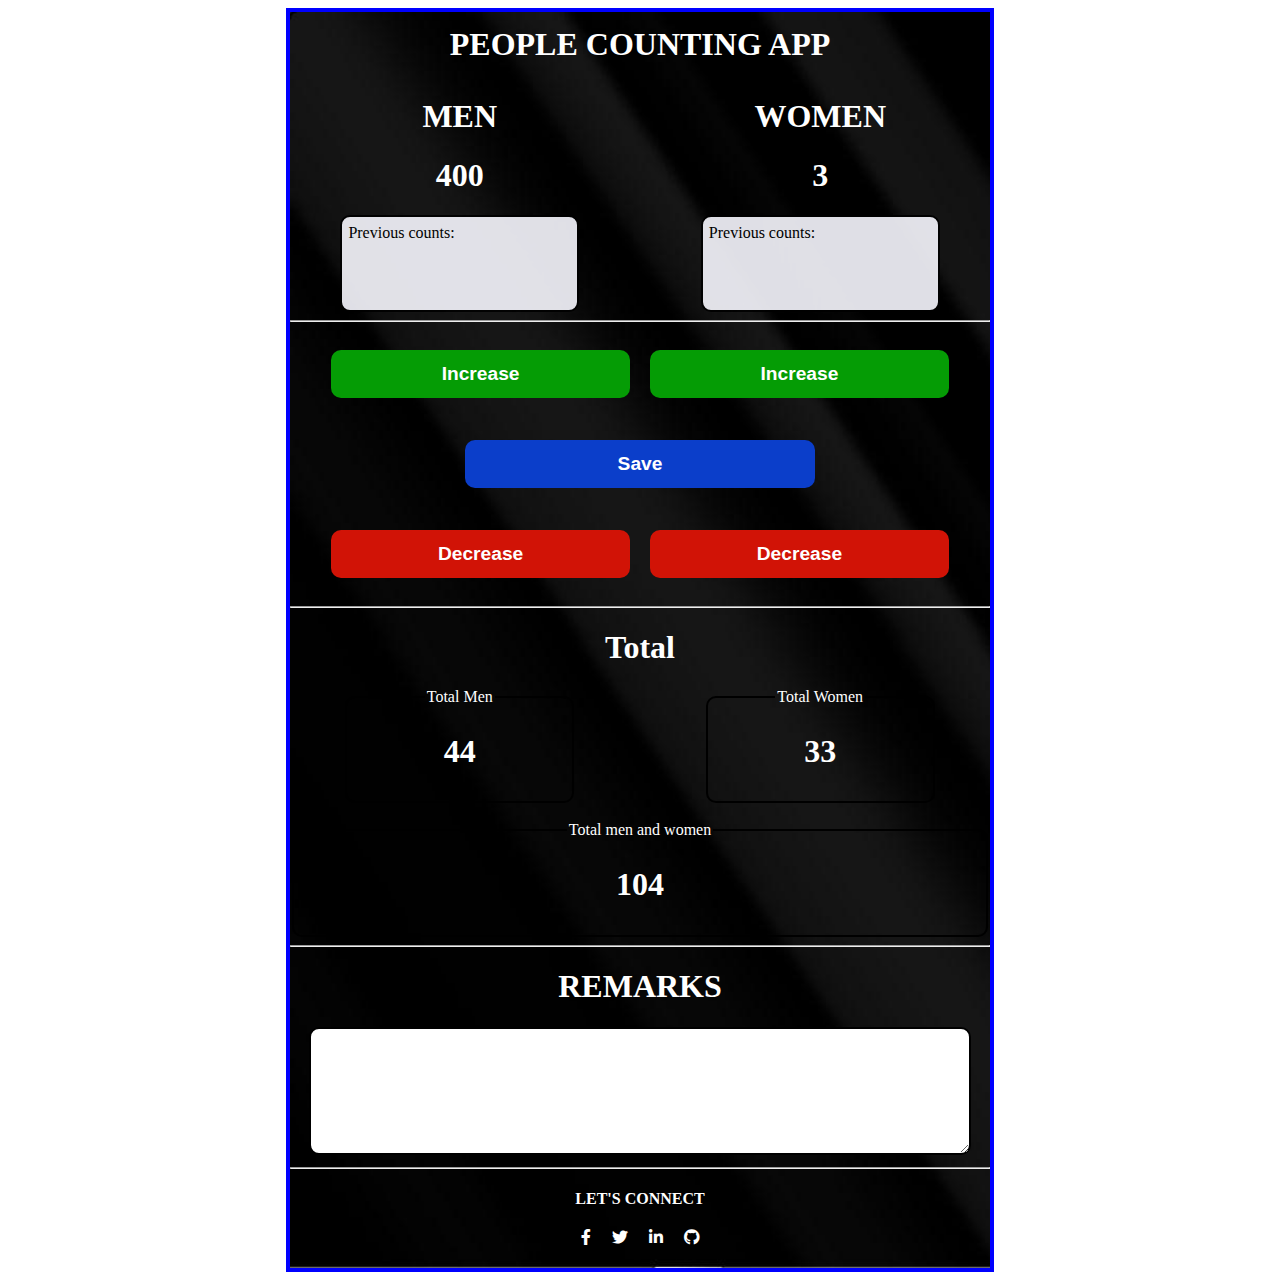
==== counterApp/index.html @ dd825477 "I completed the html and css code of this app." ====
<!DOCTYPE html>
<html lang="en">

<head>
  <meta charset="utf-8" />
  <meta name= "viewport" content="width=device-width, initial-scale=1.0" />
  <meta name="description" content= "Counting app for attendance" />
  <meta http-equiv="X-UA-Compatible" content="ie=edge">
  <link rel="stylesheet" href="styles.css" />
  <link rel="stylesheet" href="https://use.fontawesome.com/releases/v5.8.2/css/all.css"/>

  <title>
        Counting App for two genders.
    </title>
  </head>


  <main>

  <body>
    <script src="index.js"></script>

  <h1 id="title">
    PEOPLE COUNTING APP
  </h1>

  <section id="top-screen">
            <div class="men-screen">
                <h1 id="men"> MEN </h1>
                <h1 id="count-men" contenteditable="true">400</h1>
                <p id="previous-men-count"> Previous counts:</p>
            </div>


            <div class="women-screen">
                <h1 id="womemen"> WOMEN </h1>
                <h1 id="count-women">3</h1>
                <p id="previous-women-count"> Previous counts:</p> 
            </div>
  </section>


  <hr>
  <section>
            <div class="increment-btns">
                <button id="men-increase-btn" onclick=""> Increase</button>
                <button id="women-increase-btn" onclick=""> Increase</button>

            </div>

            <div class="save-btn">
                <button id="Save-men-women-btn" onclick=""> Save</button>
                
            </div>

            <div class="decrement-btns">
                <button id="men-decrease-btn" onclick=""> Decrease</button>
                <button id="women-decrease-btn" onclick=""> Decrease</button>
            </div>

  </section>


    <hr>
<section>
            <h1>Total</h1>

                <div class="total">
                        <div id="men-total"> 
                            <fieldset>
                                <legend>Total Men</legend>
                                <h1 id="men-total-count"> 44 </h1>
                            </fieldset>
                        </div> 

                
                        <div id="women-total">
                            <fieldset>
                                <legend>Total Women</legend>
                                <h1 id="women-total-count"> 33 </h1>
                            </fieldset>
                            
                        
                         </div>
                    
                </div>

                <br>

                <fieldset>
                    <legend>Total men and women</legend>
                    <h1 id="men-and-women-total-count"> 104 </h1>
                </fieldset>

 </section>  


    <hr>

 <section>
        
                <h1> REMARKS</h1>
                <textarea id="remarks" type="text" placeholder="e.g last count was lady in red" > </textarea>
            
        


 </section>       
  
  </body>

  <hr>

  <footer>

        <h4>LET'S CONNECT</h4>

    <div class="social-icons">

        <a href="https://web.facebook.com/lewis.zigede/" target="_blank">
        <i class="fab fa-facebook-f"></i>
        </a>
        
        <a href="https://twitter.com/lewis_zig/" target="_blank"> 
        <i class="fab fa-twitter"></i>
        </a>
        
    
        <a href="https://www.linkedin.com/in/zigede-lewis-11b387131/" target="_blank"> 
        <i class="fab fa-linkedin-in"></i>
        </a>

        <a href="https://github.com/ziglewis" target="_blank"> 
            <i class="fab fa-github"></i>
            </a>
            </div>
        
    </div>

  </footer>

</main>





  </html>
---- counterApp/styles.css ----
*{
    text-align: center;
    justify-content: center;
    color: white;
}

main{
    width: 700px;
    margin: auto;
    border: 4px solid blue;
    background-image: url("back-33.jpg");
    background-size: cover;
    background-repeat: no-repeat;

}

#title{
    margin: 2% auto;
}

#top-screen {
    display: flex;
    gap: 3%
}

.men-screen, .women-screen {

    width: calc(100% /2.2);
    margin: auto;
    
}

#previous-men-count, #previous-women-count{

    width: 70%;
    height: 5rem;
    border:2px solid black;
    text-align: left;
    margin: auto;
    border-radius: 10px;
    background-color: ghostwhite;
    opacity: 0.9;
    padding: 2%;
    overflow-y: auto;
    color: black;

}

.increment-btns, .decrement-btns {
    
    display: flex;
    flex-direction: row;
    align-content:space-around;
    margin: 4% 1%;
    gap: 3%;
}

#Save-men-women-btn{
    margin: 2% auto;
    width: 50%;
    background-color: rgb(11, 62, 202);
    height: 3rem;
    border-radius: 10px;
    border: none;
    font-size: larger;
    font-weight: bolder;
}

#Save-men-women-btn:hover{
    background-color: rgb(11, 75, 231);
}

#men-increase-btn, #women-increase-btn {

    width: calc(100% /2.3);
    background-color: rgb(5, 156, 5);
    height: 3rem;
    border-radius: 10px;
    border: none;
    font-size: larger;
    font-weight: bolder 


}

#men-decrease-btn, #women-decrease-btn {

    width: calc(100% /2.3);
    background-color: rgb(209, 19, 6);
    height: 3rem;
    border-radius: 10px;
    border: none;
    font-size: larger;
    font-weight: bolder 

}

.total{
    display: flex;
    gap: 3%;

}

#men-total, #women-total {

    width: calc(100% /3);
    margin: auto;

}

fieldset{
    border:2px solid black;
    border-radius: 10px;
}

#remarks {
    height: 6rem;
    width: 90%;
    margin: auto;
    text-align: left;
    padding: 2%;
    border:2px solid black;
    border-radius: 10px;
    color: black;



}

.social-icons {
    display: flex;
    gap: 3%;
    margin-bottom: 3%;
}

@media (max-width:700px){

    main{
        width: 100%;
        margin: 0px;
        box-sizing: border-box;
}
}
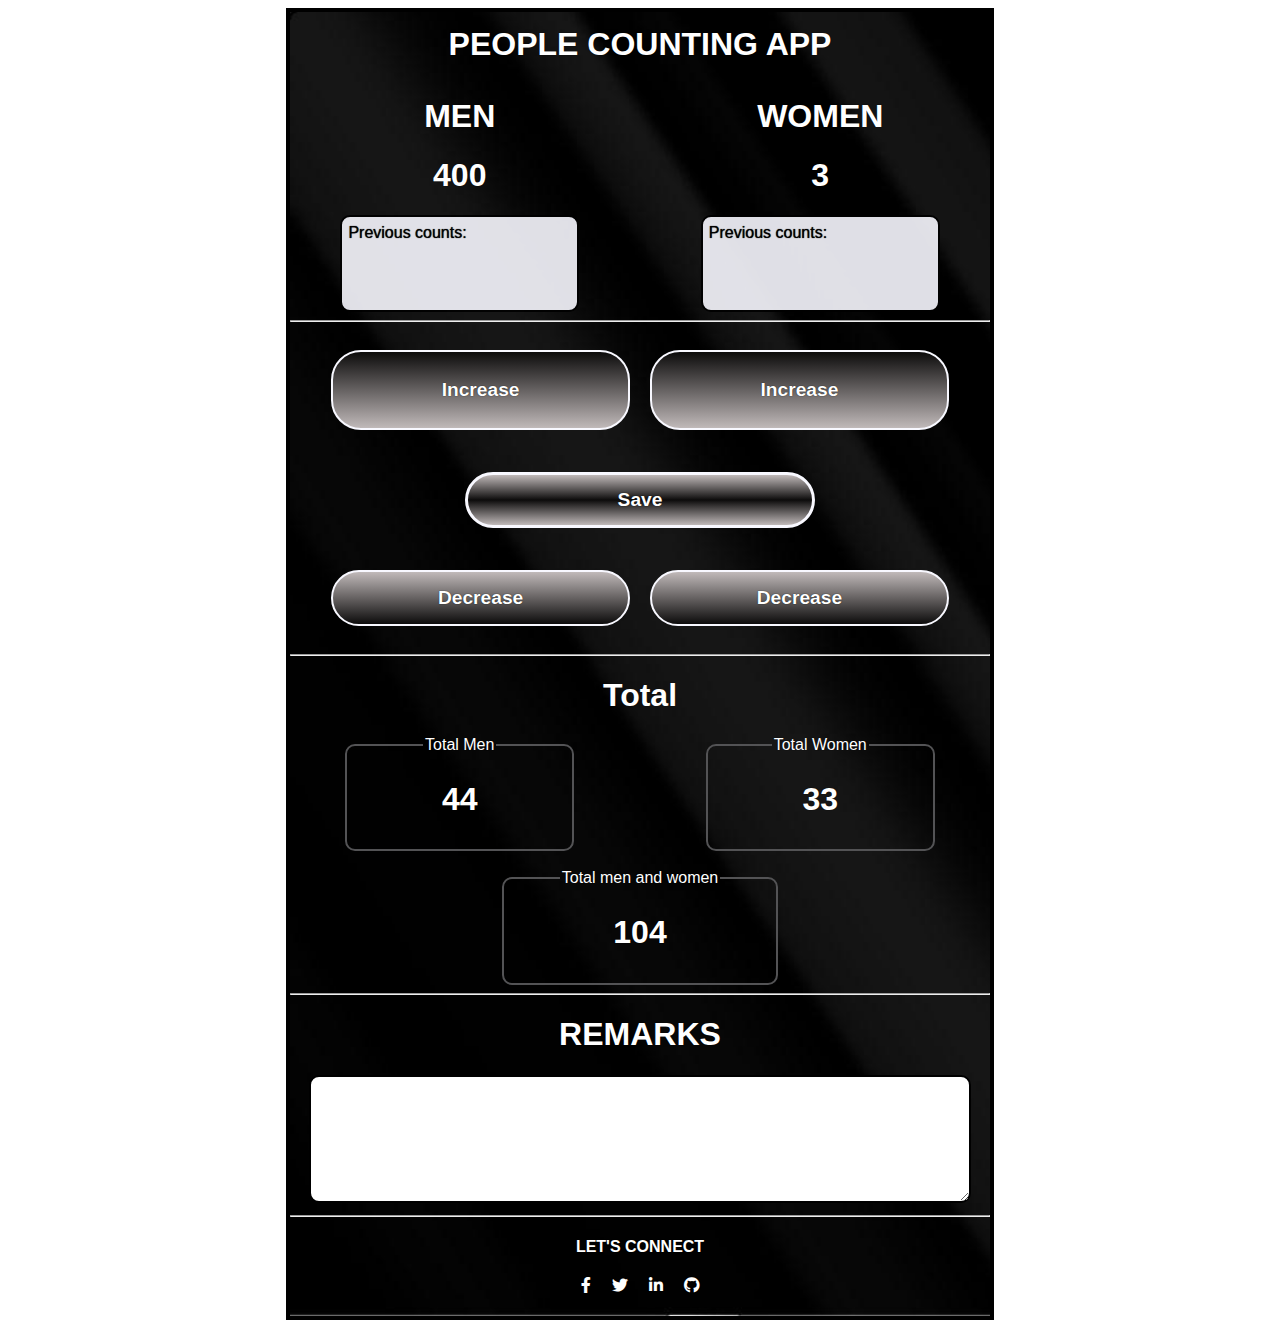
==== commit 8b37e5da: "i edited styles.css" ====
--- a/counterApp/index.html
+++ b/counterApp/index.html
@@ -27,14 +27,15 @@
   <section id="top-screen">
             <div class="men-screen">
                 <h1 id="men"> MEN </h1>
-                <h1 id="count-men" contenteditable="true">400</h1>
+                <h1 id="men-count" contenteditable="true">400</h1>
                 <p id="previous-men-count"> Previous counts:</p>
+            
             </div>
 
 
             <div class="women-screen">
                 <h1 id="womemen"> WOMEN </h1>
-                <h1 id="count-women">3</h1>
+                <h1 id="women-count">3</h1>
                 <p id="previous-women-count"> Previous counts:</p> 
             </div>
   </section>
@@ -86,11 +87,12 @@
                 </div>
 
                 <br>
-
-                <fieldset>
-                    <legend>Total men and women</legend>
-                    <h1 id="men-and-women-total-count"> 104 </h1>
-                </fieldset>
+                <div id="men-and-women-total">
+                        <fieldset>
+                            <legend>Total men and women</legend>
+                            <h1 id="men-and-women-total-count"> 104 </h1>
+                        </fieldset>
+                </div>
 
  </section>  
 
--- a/counterApp/styles.css
+++ b/counterApp/styles.css
@@ -6,12 +6,14 @@
     text-align: center;
     justify-content: center;
     color: white;
+    font-family: 'Lucida Sans', 'Lucida Sans Regular', 'Lucida Grande', 'Lucida Sans Unicode', Geneva, Verdana, sans-serif;
+    text-shadow: 0px 0px 1px black;
 }
 
 main{
     width: 700px;
     margin: auto;
-    border: 4px solid blue;
+    border: 4px solid black;
     background-image: url("back-33.jpg");
     background-size: cover;
     background-repeat: no-repeat;
@@ -31,6 +33,12 @@
 
     width: calc(100% /2.2);
     margin: auto;
+    
+}
+
+#men-count, #women-count {
+    font-size:2rem;
+    font-weight: bolder;
     
 }
 
@@ -62,38 +70,43 @@
 #Save-men-women-btn{
     margin: 2% auto;
     width: 50%;
-    background-color: rgb(11, 62, 202);
-    height: 3rem;
-    border-radius: 10px;
-    border: none;
+    background: linear-gradient(rgb(192, 185, 185),rgb(12, 11, 11), rgb(192, 185, 185));
+    height: 3.5rem;
+    border-radius: 30px;
+    border: 3px solid ghostwhite;
     font-size: larger;
     font-weight: bolder;
 }
 
 #Save-men-women-btn:hover{
-    background-color: rgb(11, 75, 231);
+    background: linear-gradient(rgb(192, 185, 185), rgb(226, 221, 221));
 }
 
 #men-increase-btn, #women-increase-btn {
 
     width: calc(100% /2.3);
-    background-color: rgb(5, 156, 5);
-    height: 3rem;
-    border-radius: 10px;
-    border: none;
+    background: linear-gradient(rgb(12, 11, 11), rgb(192, 185, 185));
+    height: 5rem;
+    border-radius: 30px;
+    border: 2px solid ghostwhite;
     font-size: larger;
     font-weight: bolder 
 
 
 }
 
+#men-increase-btn:hover, #women-increase-btn:hover, #men-decrease-btn:hover, #women-decrease-btn:hover{
+    background: linear-gradient(rgb(192, 185, 185), rgb(226, 221, 221));
+   
+}
+
 #men-decrease-btn, #women-decrease-btn {
 
     width: calc(100% /2.3);
-    background-color: rgb(209, 19, 6);
-    height: 3rem;
-    border-radius: 10px;
-    border: none;
+    background: linear-gradient(rgb(192, 185, 185),rgb(12, 11, 11) );
+    height: 3.5rem;
+    border-radius: 30px;
+    border: 2px solid ghostwhite;
     font-size: larger;
     font-weight: bolder 
 
@@ -109,11 +122,19 @@
 
     width: calc(100% /3);
     margin: auto;
+    
+
+}
+#men-and-women-total{
+
+    width: calc(100% /2.5);
+    margin: auto;
+   
 
 }
 
 fieldset{
-    border:2px solid black;
+    border:2px solid rgb(83, 83, 85);
     border-radius: 10px;
 }
 
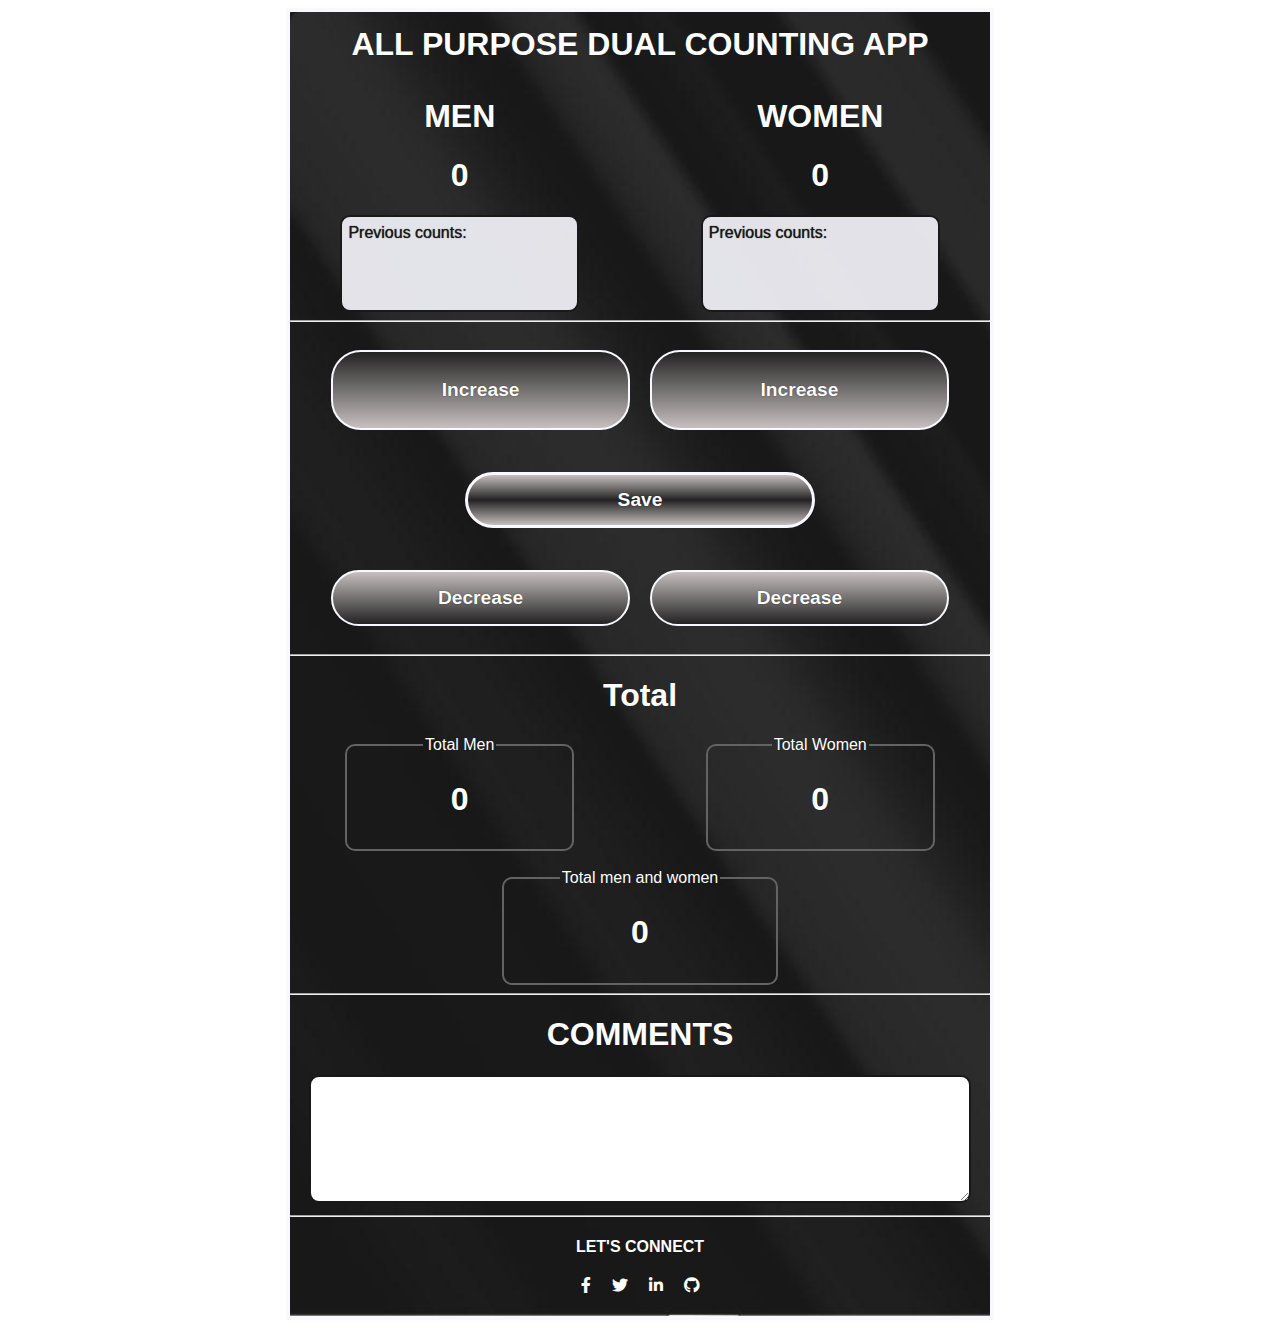
==== commit 560d8db1: "I completed the JS file" ====
--- a/counterApp/index.html
+++ b/counterApp/index.html
@@ -1,3 +1,5 @@
+
+
 <!DOCTYPE html>
 <html lang="en">
 
@@ -9,8 +11,10 @@
   <link rel="stylesheet" href="styles.css" />
   <link rel="stylesheet" href="https://use.fontawesome.com/releases/v5.8.2/css/all.css"/>
 
+  
+
   <title>
-        Counting App for two genders.
+        Counting App for two groups.
     </title>
   </head>
 
@@ -18,25 +22,26 @@
   <main>
 
   <body>
-    <script src="index.js"></script>
+    
 
   <h1 id="title">
-    PEOPLE COUNTING APP
+    ALL PURPOSE DUAL COUNTING APP
   </h1>
 
-  <section id="top-screen">
+  <section class="top-screen">
             <div class="men-screen">
-                <h1 id="men"> MEN </h1>
-                <h1 id="men-count" contenteditable="true">400</h1>
-                <p id="previous-men-count"> Previous counts:</p>
+                <h1 id="men" contenteditable="true"> MEN </h1>
+                <h1 id="men-count" >
+                    0</h1>
+                <p id="previous-men-count"> Previous counts: </p>
             
             </div>
 
 
             <div class="women-screen">
-                <h1 id="womemen"> WOMEN </h1>
-                <h1 id="women-count">3</h1>
-                <p id="previous-women-count"> Previous counts:</p> 
+                <h1 id="womemen" contenteditable="true"> WOMEN </h1>
+                <h1 id="women-count">0</h1>
+                <p id="previous-women-count"> Previous counts: </p> 
             </div>
   </section>
 
@@ -44,19 +49,19 @@
   <hr>
   <section>
             <div class="increment-btns">
-                <button id="men-increase-btn" onclick=""> Increase</button>
-                <button id="women-increase-btn" onclick=""> Increase</button>
+                <button id="men-increase-btn" onclick="incrementMen()"> Increase</button>
+                <button id="women-increase-btn" onclick="incrementWomen()"> Increase</button>
 
             </div>
 
             <div class="save-btn">
-                <button id="Save-men-women-btn" onclick=""> Save</button>
+                <button id="Save-men-women-btn" onclick="save()"> Save</button>
                 
             </div>
 
             <div class="decrement-btns">
-                <button id="men-decrease-btn" onclick=""> Decrease</button>
-                <button id="women-decrease-btn" onclick=""> Decrease</button>
+                <button id="men-decrease-btn" onclick="decreaseMen()"> Decrease</button>
+                <button id="women-decrease-btn" onclick="decreaseWomen()"> Decrease</button>
             </div>
 
   </section>
@@ -69,16 +74,16 @@
                 <div class="total">
                         <div id="men-total"> 
                             <fieldset>
-                                <legend>Total Men</legend>
-                                <h1 id="men-total-count"> 44 </h1>
+                                <legend contenteditable="true">Total Men</legend>
+                                <h1 id="men-total-count"> 0 </h1>
                             </fieldset>
                         </div> 
 
                 
                         <div id="women-total">
                             <fieldset>
-                                <legend>Total Women</legend>
-                                <h1 id="women-total-count"> 33 </h1>
+                                <legend contenteditable="true">Total Women</legend>
+                                <h1 id="women-total-count"> 0 </h1>
                             </fieldset>
                             
                         
@@ -89,8 +94,8 @@
                 <br>
                 <div id="men-and-women-total">
                         <fieldset>
-                            <legend>Total men and women</legend>
-                            <h1 id="men-and-women-total-count"> 104 </h1>
+                            <legend contenteditable="true">Total men and women</legend>
+                            <h1 id="men-and-women-total-count"> 0 </h1>
                         </fieldset>
                 </div>
 
@@ -101,13 +106,15 @@
 
  <section>
         
-                <h1> REMARKS</h1>
-                <textarea id="remarks" type="text" placeholder="e.g last count was lady in red" > </textarea>
+                <h1> COMMENTS</h1>
+                <textarea id="remarks" type="text" > </textarea>
             
         
 
 
- </section>       
+ </section>  
+ 
+ <script src="index.js"></script>     
   
   </body>
 
--- a/counterApp/styles.css
+++ b/counterApp/styles.css
@@ -8,13 +8,15 @@
     color: white;
     font-family: 'Lucida Sans', 'Lucida Sans Regular', 'Lucida Grande', 'Lucida Sans Unicode', Geneva, Verdana, sans-serif;
     text-shadow: 0px 0px 1px black;
+    
 }
 
 main{
     width: 700px;
     margin: auto;
-    border: 4px solid black;
+    border: 4px solid ghostwhite;
     background-image: url("back-33.jpg");
+    opacity: 0.9;
     background-size: cover;
     background-repeat: no-repeat;
 
@@ -24,7 +26,7 @@
     margin: 2% auto;
 }
 
-#top-screen {
+.top-screen {
     display: flex;
     gap: 3%
 }
